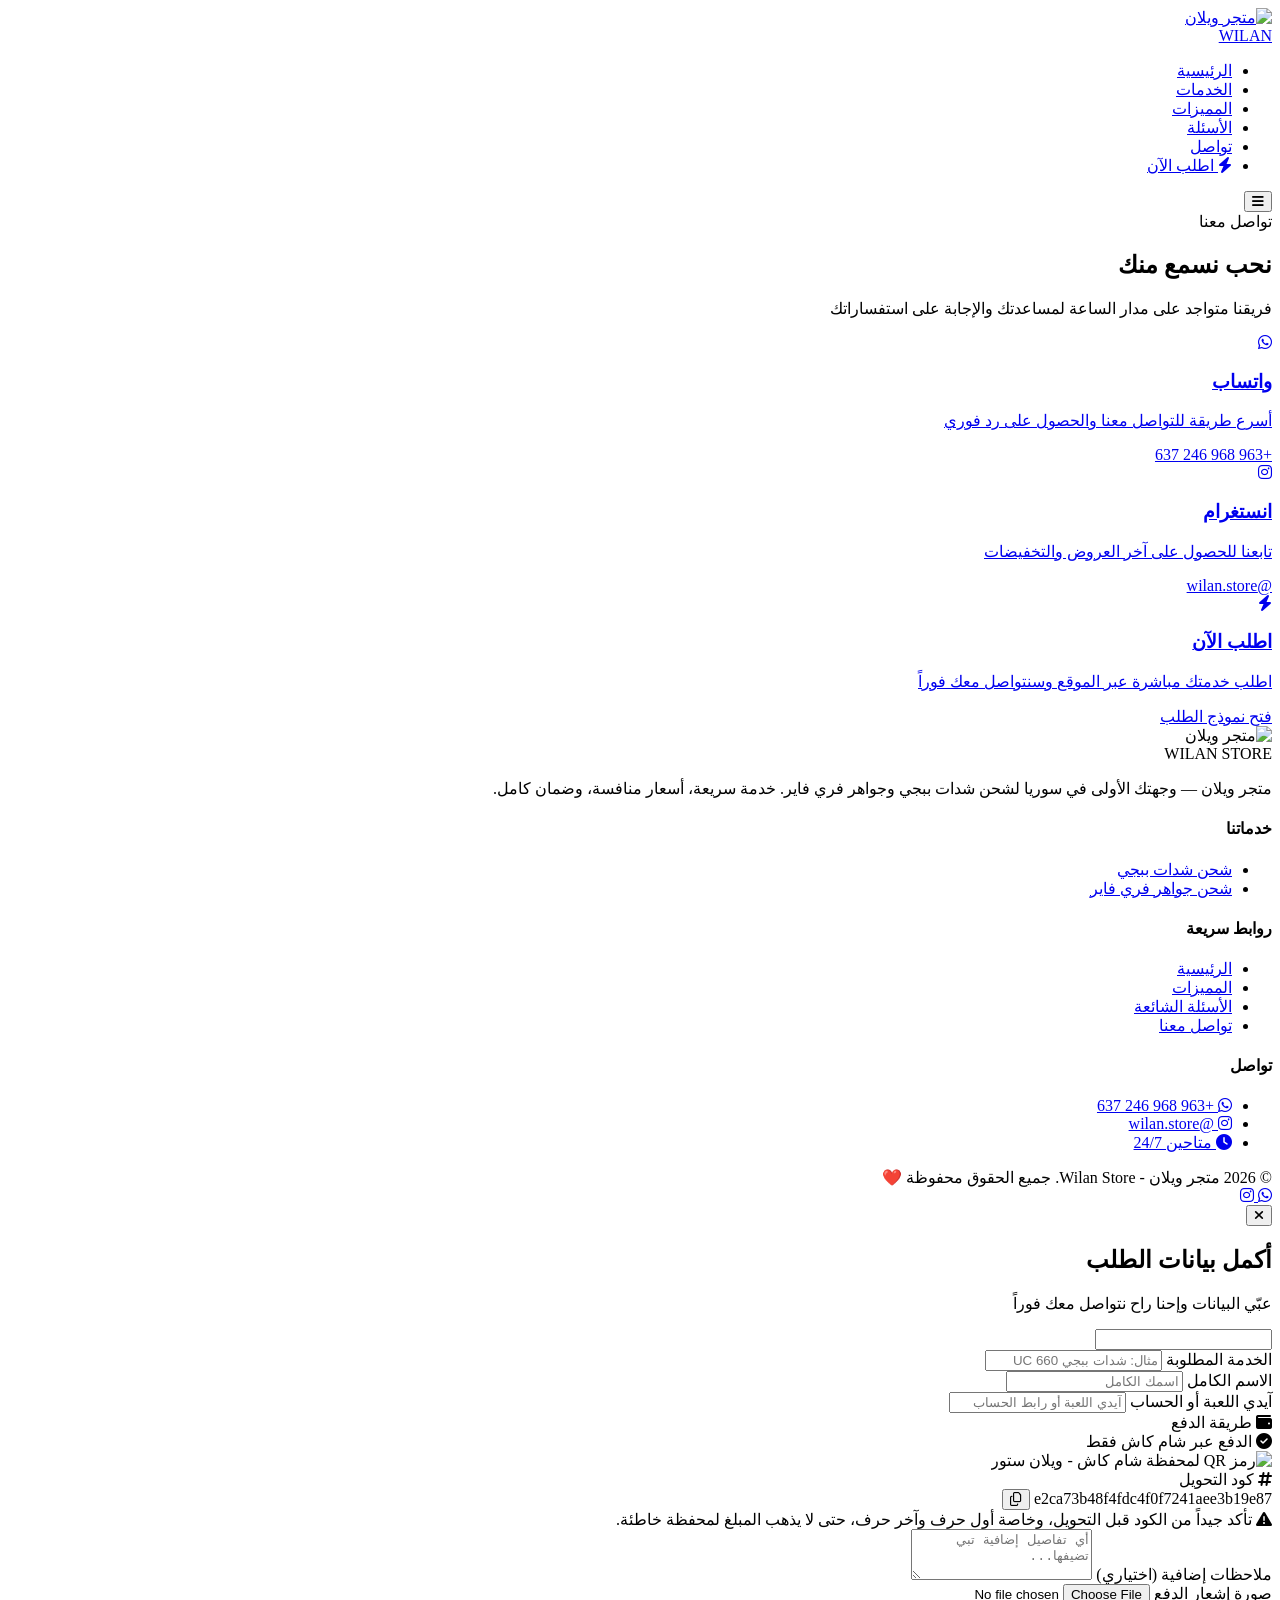
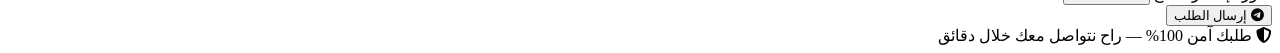
==== contact.html @ 97c90207 "Add files via upload" ====
<!DOCTYPE html>
<html lang="ar" dir="rtl">
<head>
    <meta charset="UTF-8">
    <meta name="viewport" content="width=device-width, initial-scale=1.0">
    <title>تواصل معنا - متجر ويلان</title>
    <meta name="description" content="تواصل مع متجر ويلان عبر واتساب أو انستغرام لأي استفسار أو طلب.">
    <meta name="keywords" content="شدات ببجي, جواهر فري فاير, شحن ألعاب, ويلان ستور, wilan store, شام كاش, سيرياتيل كاش, سوريا">

    <!-- Google Fonts -->
    <link rel="preconnect" href="https://fonts.googleapis.com">
    <link rel="preconnect" href="https://fonts.gstatic.com" crossorigin>
    <link href="https://fonts.googleapis.com/css2?family=Tajawal:wght@400;500;700;900&family=Cairo:wght@400;700;900&display=swap" rel="stylesheet">

    <!-- Font Awesome -->
    <link rel="stylesheet" href="https://cdnjs.cloudflare.com/ajax/libs/font-awesome/6.5.1/css/all.min.css">

    <!-- CSS -->
    <link rel="stylesheet" href="assets/css/style.css">

    <!-- Favicon (نجمة) -->
    <link rel="icon" href="data:image/svg+xml,<svg xmlns='http://www.w3.org/2000/svg' viewBox='0 0 100 100'><text y='.9em' font-size='90'>⭐</text></svg>">
</head>
<body>

    <!-- شريط تقدم التمرير -->
    <div class="scroll-progress" id="scrollProgress"></div>

    <!-- خلفية نجوم -->
    <div class="stars-bg"></div>

    <!-- شريط التنقل -->
    <nav class="navbar">
        <div class="nav-container">
            <a href="index.html" class="nav-logo">
                <div class="nav-logo-icon"><img src="assets/img/logo.jpg" alt="متجر ويلان" class="brand-photo"></div>
                <span class="nav-logo-text">WILAN</span>
            </a>

            <ul class="nav-menu">
                <li><a href="index.html">الرئيسية</a></li>
                <li><a href="services.html">الخدمات</a></li>
                <li><a href="features.html">المميزات</a></li>
                <li><a href="faq.html">الأسئلة</a></li>
                <li><a href="contact.html" class="active">تواصل</a></li>
                <li><a href="javascript:void(0)" onclick="openOrderModal()" class="nav-cta"><i class="fa-solid fa-bolt"></i> اطلب الآن</a></li>
            </ul>

            <button class="nav-toggle" aria-label="فتح القائمة">
                <i class="fa-solid fa-bars"></i>
            </button>
        </div>
    </nav>

    <!-- شريط العروض (يُتحكم به عبر بوت تيليجرام) -->
    <div class="offer-banner" id="offerBanner" style="display:none;">
        <i class="fa-solid fa-bullhorn"></i>
        <span id="offerBannerText"></span>
    </div>

<!-- قسم التواصل -->
    <section id="contact" class="contact">
        <div class="section-header fade-in">
            <span class="section-tag">تواصل معنا</span>
            <h2 class="section-title">نحب <span class="gradient">نسمع منك</span></h2>
            <p class="section-desc">فريقنا متواجد على مدار الساعة لمساعدتك والإجابة على استفساراتك</p>
        </div>

        <div class="contact-grid">
            <a href="https://wa.me/963968246637" target="_blank" class="contact-card fade-in">
                <div class="contact-icon"><i class="fa-brands fa-whatsapp"></i></div>
                <h3>واتساب</h3>
                <p>أسرع طريقة للتواصل معنا والحصول على رد فوري</p>
                <span class="contact-info">+963 968 246 637</span>
            </a>

            <a href="https://instagram.com/wilan.store" target="_blank" class="contact-card fade-in">
                <div class="contact-icon"><i class="fa-brands fa-instagram"></i></div>
                <h3>انستغرام</h3>
                <p>تابعنا للحصول على آخر العروض والتخفيضات</p>
                <span class="contact-info">@wilan.store</span>
            </a>

            <a href="javascript:void(0)" onclick="openOrderModal()" class="contact-card fade-in">
                <div class="contact-icon"><i class="fa-solid fa-bolt"></i></div>
                <h3>اطلب الآن</h3>
                <p>اطلب خدمتك مباشرة عبر الموقع وسنتواصل معك فوراً</p>
                <span class="contact-info">فتح نموذج الطلب</span>
            </a>
        </div>
    </section>

    
    <!-- الفوتر -->
    <footer class="footer">
        <div class="footer-container">
            <div class="footer-col">
                <div class="footer-logo">
                    <div class="nav-logo-icon"><img src="assets/img/logo.jpg" alt="متجر ويلان" class="brand-photo"></div>
                    <span class="nav-logo-text">WILAN STORE</span>
                </div>
                <p>متجر ويلان — وجهتك الأولى في سوريا لشحن شدات ببجي وجواهر فري فاير. خدمة سريعة، أسعار منافسة، وضمان كامل.</p>
            </div>

            <div class="footer-col">
                <h4>خدماتنا</h4>
                <ul>
                    <li><a href="services.html">شحن شدات ببجي</a></li>
                    <li><a href="services.html">شحن جواهر فري فاير</a></li>
                </ul>
            </div>

            <div class="footer-col">
                <h4>روابط سريعة</h4>
                <ul>
                    <li><a href="index.html">الرئيسية</a></li>
                    <li><a href="features.html">المميزات</a></li>
                    <li><a href="faq.html">الأسئلة الشائعة</a></li>
                    <li><a href="contact.html">تواصل معنا</a></li>
                </ul>
            </div>

            <div class="footer-col">
                <h4>تواصل</h4>
                <ul>
                    <li><a href="https://wa.me/963968246637" target="_blank"><i class="fa-brands fa-whatsapp"></i> +963 968 246 637</a></li>
                    <li><a href="https://instagram.com/wilan.store" target="_blank"><i class="fa-brands fa-instagram"></i> @wilan.store</a></li>
                    <li><a href="javascript:void(0)"><i class="fa-solid fa-clock"></i> متاحين 24/7</a></li>
                </ul>
            </div>
        </div>

        <div class="footer-bottom">
            © <span id="year"></span> متجر ويلان - Wilan Store. جميع الحقوق محفوظة ❤️
        </div>
    </footer>

<!-- أزرار التواصل العائمة -->
    <a href="https://wa.me/963968246637" target="_blank" class="floating-whatsapp" title="تواصل واتساب">
        <i class="fa-brands fa-whatsapp"></i>
    </a>
    <a href="https://instagram.com/wilan.store" target="_blank" class="floating-instagram" title="تابعنا على انستغرام">
        <i class="fa-brands fa-instagram"></i>
    </a>

    <!-- Modal الطلب -->
    <div class="modal" id="orderModal">
        <div class="modal-content">
            <button class="modal-close" type="button">
                <i class="fa-solid fa-xmark"></i>
            </button>

            <h2>أكمل بيانات الطلب</h2>
            <p class="modal-subtitle">عبّي البيانات وإحنا راح نتواصل معك فوراً</p>

            <form id="orderForm" enctype="multipart/form-data">
                <input type="text" name="website" class="hp-field" tabindex="-1" autocomplete="off">
                <input type="hidden" id="modalPrice" name="price">
                <div class="form-group">
                    <label for="modalService">الخدمة المطلوبة</label>
                    <input type="text" id="modalService" name="service" placeholder="مثال: شدات ببجي 660 UC" required>
                </div>

                <div class="form-group">
                    <label for="modalName">الاسم الكامل</label>
                    <input type="text" id="modalName" name="name" placeholder="اسمك الكامل" required>
                </div>

                <div class="form-group">
                    <label for="modalGameId">آيدي اللعبة أو الحساب</label>
                    <input type="text" id="modalGameId" name="gameId" placeholder="آيدي اللعبة أو رابط الحساب" required>
                </div>

                <div class="form-group">
                    <label><i class="fa-solid fa-wallet"></i> طريقة الدفع</label>
                    <input type="hidden" name="payment" value="شام كاش">
                    <div class="shamcash-box">
                        <div class="shamcash-header">
                            <i class="fa-solid fa-circle-check"></i>
                            <span>الدفع عبر شام كاش فقط</span>
                        </div>

                        <div class="shamcash-qr">
                            <img src="assets/img/shamcash-qr.jpg" alt="رمز QR لمحفظة شام كاش - ويلان ستور" loading="lazy">
                        </div>

                        <div class="shamcash-code-label">
                            <i class="fa-solid fa-hashtag"></i>
                            <span>كود التحويل</span>
                        </div>
                        <div class="shamcash-code">
                            <span id="shamCashCode">e2ca73b48f4fdc4f0f7241aee3b19e87</span>
                            <button type="button" class="copy-code-btn" data-copy-target="shamCashCode" aria-label="نسخ كود التحويل">
                                <i class="fa-regular fa-copy"></i>
                            </button>
                        </div>

                        <div class="shamcash-warning">
                            <i class="fa-solid fa-triangle-exclamation"></i>
                            <span>تأكد جيداً من الكود قبل التحويل، وخاصة أول حرف وآخر حرف، حتى لا يذهب المبلغ لمحفظة خاطئة.</span>
                        </div>
                    </div>
                </div>

                <div class="form-group">
                    <label for="modalNotes">ملاحظات إضافية (اختياري)</label>
                    <textarea id="modalNotes" name="notes" rows="3" placeholder="أي تفاصيل إضافية تبي تضيفها..."></textarea>
                </div>

                <div class="form-group">
                    <label for="modalReceipt">صورة إشعار الدفع</label>
                    <input type="file" id="modalReceipt" name="receipt" accept="image/*" required>
                    <div class="receipt-preview" id="receiptPreview" style="display:none;">
                        <img id="receiptPreviewImg" src="" alt="معاينة الإشعار">
                    </div>
                </div>

                <button type="submit" class="form-submit" id="orderSubmitBtn">
                    <i class="fa-brands fa-telegram"></i>
                    <span id="orderSubmitBtnText">إرسال الطلب</span>
                </button>

                <div class="form-status" id="formStatus"></div>

                <div class="modal-note">
                    <i class="fa-solid fa-shield-halved"></i>
                    <span>طلبك آمن 100% — راح نتواصل معك خلال دقائق</span>
                </div>
            </form>
        </div>
    </div>

    
    <script src="assets/js/config.js"></script>
    <script src="assets/js/main.js"></script>
    <script>
        // تحديث السنة تلقائياً
        document.getElementById('year').textContent = new Date().getFullYear();
    </script>
</body>
</html>
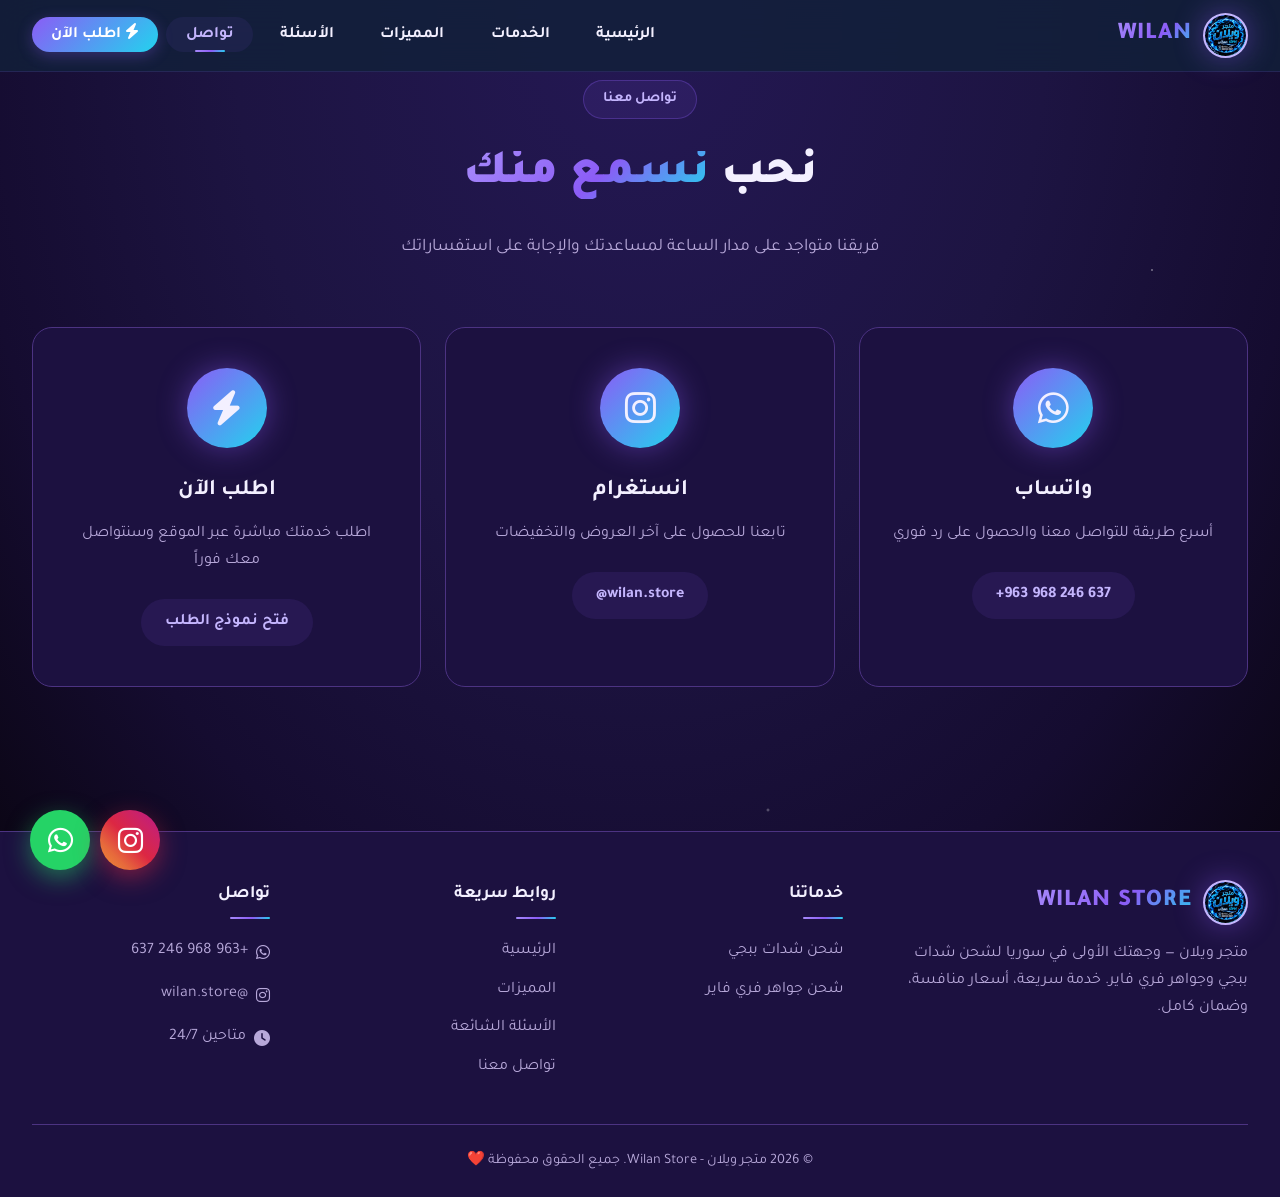
==== commit ad5f7bab: "Add files via upload" ====
--- a/contact.html
+++ b/contact.html
@@ -237,5 +237,6 @@
         // تحديث السنة تلقائياً
         document.getElementById('year').textContent = new Date().getFullYear();
     </script>
+    <script src="assets/js/auth.js" defer></script>
 </body>
 </html>
--- a/assets/css/style.css
+++ b/assets/css/style.css
@@ -0,0 +1,1985 @@
+/* ============================================
+   ويلان ستور - Wilan Store
+   ستايل Neon Arcade - دمج بنفسجي كهربائي × سماوي × ذهبي
+============================================ */
+
+:root {
+    --primary: #8b5cf6;          /* بنفسجي كهربائي - اللون الأساسي الجديد */
+    --primary-dark: #6d28d9;     /* بنفسجي غامق للتدرجات والظلال */
+    --primary-glow: #c4b5fd;     /* توهج لافندر فاتح */
+    --accent: #22d3ee;           /* سماوي/فيروزي - لون التباين الثانوي (Duotone) */
+    --sky-feather: #a78bfa;      /* لافندر ريشي فاتح */
+    --white: #ffffff;
+    --dark-bg: #120b24;          /* كحلي بنفسجي عميق شبه أسود */
+    --dark-card: #1c1140;
+    --dark-card-2: #24164f;
+    --border: #4c3382;
+    --text: #f3f0ff;
+    --text-muted: #b7a8d9;
+    --gold: #fbbf24;             /* ذهبي دافئ لشارات VIP والتقييمات */
+    --danger: #ff4d6d;
+    --success: #00f5a0;
+    --gradient-1: linear-gradient(135deg, #8b5cf6 0%, #22d3ee 100%);
+    --gradient-2: linear-gradient(135deg, #a78bfa 0%, #8b5cf6 55%, #22d3ee 100%);
+    --gradient-gold: linear-gradient(135deg, #fbbf24 0%, #f59e0b 100%);
+    --shadow-glow: 0 0 30px rgba(139, 92, 246, 0.45);
+    --shadow-card: 0 8px 32px rgba(8, 4, 20, 0.55);
+    --transition: all 0.3s cubic-bezier(0.4, 0, 0.2, 1);
+}
+
+* {
+    margin: 0;
+    padding: 0;
+    box-sizing: border-box;
+}
+
+html {
+    scroll-behavior: smooth;
+}
+
+body {
+    font-family: 'Tajawal', 'Cairo', 'Segoe UI', sans-serif;
+    background: var(--dark-bg);
+    color: var(--text);
+    line-height: 1.7;
+    overflow-x: hidden;
+    direction: rtl;
+}
+
+/* خلفية نجوم متلألئة */
+.stars-bg {
+    position: fixed;
+    top: 0;
+    left: 0;
+    width: 100%;
+    height: 100%;
+    z-index: -1;
+    background:
+        radial-gradient(ellipse at top, #241854 0%, #1d1442 45%, #150c30 75%, #0a0512 100%),
+        var(--dark-bg);
+}
+
+.stars-bg::before,
+.stars-bg::after {
+    content: '';
+    position: absolute;
+    top: 0;
+    left: 0;
+    width: 100%;
+    height: 100%;
+    background-image:
+        radial-gradient(2px 2px at 20% 30%, white, transparent),
+        radial-gradient(1px 1px at 60% 70%, white, transparent),
+        radial-gradient(1.5px 1.5px at 80% 20%, white, transparent),
+        radial-gradient(1px 1px at 30% 80%, white, transparent),
+        radial-gradient(2px 2px at 90% 50%, white, transparent),
+        radial-gradient(1px 1px at 10% 60%, white, transparent),
+        radial-gradient(1.5px 1.5px at 45% 15%, white, transparent),
+        radial-gradient(1px 1px at 70% 90%, white, transparent);
+    background-size: 200% 200%;
+    animation: starsTwinkle 8s ease-in-out infinite;
+    opacity: 0.6;
+}
+
+.stars-bg::after {
+    background-size: 300% 300%;
+    animation: starsTwinkle 12s ease-in-out infinite reverse;
+    opacity: 0.4;
+}
+
+@keyframes starsTwinkle {
+    0%, 100% { opacity: 0.4; }
+    50% { opacity: 0.8; }
+}
+
+/* شريط التنقل */
+.navbar {
+    position: fixed;
+    top: 0;
+    right: 0;
+    left: 0;
+    z-index: 1000;
+    background: rgba(18, 32, 58, 0.85);
+    backdrop-filter: blur(20px);
+    -webkit-backdrop-filter: blur(20px);
+    border-bottom: 1px solid rgba(139, 92, 246, 0.15);
+    transition: var(--transition);
+}
+
+.navbar.scrolled {
+    background: rgba(18, 32, 58, 0.95);
+    box-shadow: 0 4px 30px rgba(139, 92, 246, 0.1);
+}
+
+/* شريط العروض - يُتحكم به عبر بوت تيليجرام */
+.offer-banner {
+    position: sticky;
+    top: 72px;
+    z-index: 999;
+    background: var(--gradient-gold);
+    color: #241205;
+    font-weight: 700;
+    text-align: center;
+    padding: 0.6rem 1rem;
+    font-size: 0.95rem;
+    display: flex;
+    align-items: center;
+    justify-content: center;
+    gap: 0.5rem;
+}
+
+.nav-container {
+    max-width: 1400px;
+    margin: 0 auto;
+    padding: 0.8rem 2rem;
+    display: flex;
+    align-items: center;
+    justify-content: space-between;
+    gap: 2rem;
+}
+
+.nav-logo {
+    display: flex;
+    align-items: center;
+    gap: 0.7rem;
+    text-decoration: none;
+    color: var(--text);
+    font-weight: 900;
+    font-size: 1.5rem;
+}
+
+.nav-logo-icon {
+    width: 45px;
+    height: 45px;
+    border-radius: 50%;
+    background: var(--gradient-1);
+    display: flex;
+    align-items: center;
+    justify-content: center;
+    color: white;
+    font-size: 1.4rem;
+    font-weight: 900;
+    box-shadow: var(--shadow-glow);
+    border: 2px solid var(--primary-glow);
+    position: relative;
+    overflow: hidden;
+}
+
+.nav-logo-icon::before {
+    content: '';
+    position: absolute;
+    inset: 0;
+    background: conic-gradient(from 0deg, transparent, rgba(255,255,255,0.4), transparent);
+    animation: rotateGlow 4s linear infinite;
+}
+
+.brand-mark {
+    width: 56%;
+    height: 56%;
+    color: #ffffff;
+    position: relative;
+    z-index: 1;
+    filter: drop-shadow(0 0 6px rgba(255, 255, 255, 0.35));
+}
+
+.brand-photo {
+    width: 100%;
+    height: 100%;
+    border-radius: 50%;
+    object-fit: cover;
+    position: relative;
+    z-index: 1;
+}
+
+@keyframes rotateGlow {
+    to { transform: rotate(360deg); }
+}
+
+.nav-logo-text {
+    background: var(--gradient-2);
+    -webkit-background-clip: text;
+    background-clip: text;
+    -webkit-text-fill-color: transparent;
+    letter-spacing: 1px;
+}
+
+.nav-menu {
+    display: flex;
+    list-style: none;
+    gap: 0.5rem;
+    align-items: center;
+}
+
+.nav-menu a {
+    color: var(--text);
+    text-decoration: none;
+    padding: 0.6rem 1.2rem;
+    border-radius: 50px;
+    font-weight: 600;
+    transition: var(--transition);
+    position: relative;
+}
+
+.nav-menu a:hover,
+.nav-menu a.active {
+    color: var(--primary-glow);
+    background: rgba(139, 92, 246, 0.08);
+}
+
+.nav-menu a.active::after {
+    content: '';
+    position: absolute;
+    bottom: 0;
+    right: 50%;
+    transform: translateX(50%);
+    width: 30px;
+    height: 2px;
+    background: var(--gradient-2);
+    border-radius: 2px;
+}
+
+.nav-cta {
+    background: var(--gradient-1) !important;
+    color: white !important;
+    box-shadow: 0 4px 15px rgba(139, 92, 246, 0.3);
+}
+
+.nav-cta:hover {
+    transform: translateY(-2px);
+    box-shadow: 0 6px 20px rgba(139, 92, 246, 0.5) !important;
+}
+
+.nav-toggle {
+    display: none;
+    width: 44px;
+    height: 44px;
+    align-items: center;
+    justify-content: center;
+    background: var(--dark-card);
+    border: 1px solid var(--border);
+    border-radius: 50%;
+    color: var(--text);
+    font-size: 1.2rem;
+    cursor: pointer;
+    transition: var(--transition);
+}
+
+.nav-toggle:hover {
+    border-color: var(--primary);
+    color: var(--primary-glow);
+}
+
+/* قسم الهيرو */
+/* فقاعات زجاجية طافية فوق كامل الموقع */
+.glass-bubbles {
+    position: fixed;
+    inset: 0;
+    overflow: hidden;
+    pointer-events: none;
+    z-index: 999999;
+}
+
+.glass-bubble {
+    position: absolute;
+    will-change: transform;
+    transition: transform 0.2s ease-out;
+}
+
+.glass-bubble-inner {
+    display: block;
+    width: 100%;
+    height: 100%;
+    background: linear-gradient(160deg, rgba(255, 255, 255, 0.35), rgba(139, 92, 246, 0.22));
+    border: 2px solid rgba(255, 255, 255, 0.55);
+    border-radius: 22%;
+    backdrop-filter: blur(8px);
+    -webkit-backdrop-filter: blur(8px);
+    box-shadow: 0 8px 32px rgba(0, 0, 0, 0.35), 0 0 30px rgba(139, 92, 246, 0.35), inset 0 1px 0 rgba(255, 255, 255, 0.4);
+    animation: bubbleFloat 9s ease-in-out infinite;
+    opacity: 0.45;
+}
+
+.glass-bubble.b1 { width: 90px; height: 90px; top: 12%; left: 8%; }
+.glass-bubble.b2 { width: 60px; height: 60px; top: 22%; left: 42%; }
+.glass-bubble.b3 { width: 110px; height: 110px; top: 65%; left: 15%; }
+.glass-bubble.b4 { width: 70px; height: 70px; top: 75%; left: 48%; }
+.glass-bubble.b5 { width: 50px; height: 50px; top: 40%; left: 6%; }
+.glass-bubble.b6 { width: 85px; height: 85px; top: 8%; right: 8%; }
+.glass-bubble.b7 { width: 55px; height: 55px; top: 55%; right: 4%; }
+.glass-bubble.b8 { width: 45px; height: 45px; top: 85%; right: 20%; }
+
+.glass-bubble.b1 .glass-bubble-inner { animation-duration: 10s; }
+.glass-bubble.b2 .glass-bubble-inner { animation-duration: 8s; animation-delay: 1s; }
+.glass-bubble.b3 .glass-bubble-inner { animation-duration: 12s; animation-delay: 0.5s; }
+.glass-bubble.b4 .glass-bubble-inner { animation-duration: 9s; animation-delay: 2s; }
+.glass-bubble.b5 .glass-bubble-inner { animation-duration: 7s; animation-delay: 1.5s; }
+.glass-bubble.b6 .glass-bubble-inner { animation-duration: 11s; animation-delay: 0.8s; }
+.glass-bubble.b7 .glass-bubble-inner { animation-duration: 8.5s; animation-delay: 2.5s; }
+.glass-bubble.b8 .glass-bubble-inner { animation-duration: 6.5s; animation-delay: 1.2s; }
+
+@keyframes bubbleFloat {
+    0%, 100% { transform: translateY(0) translateX(0) rotate(0deg); }
+    25% { transform: translateY(-22px) translateX(10px) rotate(6deg); }
+    50% { transform: translateY(-8px) translateX(-14px) rotate(-4deg); }
+    75% { transform: translateY(-28px) translateX(6px) rotate(3deg); }
+}
+
+@media (max-width: 768px) {
+    .glass-bubble.b2, .glass-bubble.b4, .glass-bubble.b7 { display: none; }
+}
+
+.hero {
+    min-height: 100vh;
+    display: flex;
+    align-items: center;
+    justify-content: center;
+    position: relative;
+    padding: 7rem 2rem 4rem;
+    overflow: hidden;
+}
+
+.hero::before {
+    content: '';
+    position: absolute;
+    top: 50%;
+    left: 50%;
+    transform: translate(-50%, -50%);
+    width: 600px;
+    height: 600px;
+    background: radial-gradient(circle, rgba(139, 92, 246, 0.2) 0%, transparent 70%);
+    border-radius: 50%;
+    animation: pulseGlow 4s ease-in-out infinite;
+    z-index: 0;
+}
+
+.hero::after {
+    content: '';
+    position: absolute;
+    inset: 0;
+    background:
+        radial-gradient(circle at 15% 20%, rgba(34, 211, 238, 0.22) 0%, transparent 45%),
+        radial-gradient(circle at 85% 75%, rgba(139, 92, 246, 0.18) 0%, transparent 45%),
+        linear-gradient(rgba(139, 92, 246, 0.05) 1px, transparent 1px),
+        linear-gradient(90deg, rgba(139, 92, 246, 0.05) 1px, transparent 1px);
+    background-size: auto, auto, 48px 48px, 48px 48px;
+    -webkit-mask-image: radial-gradient(ellipse 80% 70% at 50% 40%, #000 40%, transparent 100%);
+    mask-image: radial-gradient(ellipse 80% 70% at 50% 40%, #000 40%, transparent 100%);
+    z-index: 0;
+    pointer-events: none;
+}
+
+@keyframes pulseGlow {
+    0%, 100% { transform: translate(-50%, -50%) scale(1); opacity: 0.6; }
+    50% { transform: translate(-50%, -50%) scale(1.2); opacity: 0.9; }
+}
+
+.hero-container {
+    max-width: 1400px;
+    width: 100%;
+    display: grid;
+    grid-template-columns: 1fr 1fr;
+    gap: 4rem;
+    align-items: center;
+    position: relative;
+    z-index: 3;
+}
+
+.hero-content {
+    animation: slideInRight 1s ease-out;
+    background: linear-gradient(160deg, rgba(23, 39, 63, 0.55) 0%, rgba(6, 10, 20, 0.55) 100%);
+    border: 1px solid rgba(139, 92, 246, 0.12);
+    border-radius: 28px;
+    padding: 2.5rem;
+    backdrop-filter: blur(6px);
+    box-shadow: 0 20px 50px rgba(0, 0, 0, 0.35);
+}
+
+@keyframes slideInRight {
+    from { opacity: 0; transform: translateX(50px); }
+    to { opacity: 1; transform: translateX(0); }
+}
+
+.hero-badge {
+    display: inline-flex;
+    align-items: center;
+    gap: 0.5rem;
+    padding: 0.5rem 1.2rem;
+    background: rgba(139, 92, 246, 0.1);
+    border: 1px solid rgba(139, 92, 246, 0.3);
+    border-radius: 50px;
+    color: var(--primary-glow);
+    font-size: 0.9rem;
+    font-weight: 600;
+    margin-bottom: 1.5rem;
+    animation: fadeInDown 1s ease-out 0.2s both;
+}
+
+.hero-badge .dot {
+    width: 8px;
+    height: 8px;
+    background: var(--success);
+    border-radius: 50%;
+    animation: blink 1.5s ease-in-out infinite;
+    box-shadow: 0 0 10px var(--success);
+}
+
+@keyframes blink {
+    0%, 100% { opacity: 1; }
+    50% { opacity: 0.4; }
+}
+
+.hero h1 {
+    font-size: clamp(2.5rem, 6vw, 4.5rem);
+    font-weight: 900;
+    line-height: 1.2;
+    margin-bottom: 1.5rem;
+    animation: fadeInUp 1s ease-out 0.3s both;
+}
+
+.hero h1 .gradient {
+    background: var(--gradient-2);
+    -webkit-background-clip: text;
+    background-clip: text;
+    -webkit-text-fill-color: transparent;
+    display: inline-block;
+}
+
+.hero h1 .glow {
+    color: var(--primary-glow);
+    text-shadow: 0 0 30px rgba(0, 229, 255, 0.5);
+}
+
+.hero p {
+    font-size: 1.2rem;
+    color: var(--text-muted);
+    margin-bottom: 2.5rem;
+    max-width: 600px;
+    animation: fadeInUp 1s ease-out 0.5s both;
+}
+
+@keyframes fadeInUp {
+    from { opacity: 0; transform: translateY(30px); }
+    to { opacity: 1; transform: translateY(0); }
+}
+
+@keyframes fadeInDown {
+    from { opacity: 0; transform: translateY(-30px); }
+    to { opacity: 1; transform: translateY(0); }
+}
+
+.hero-buttons {
+    display: flex;
+    gap: 1rem;
+    flex-wrap: wrap;
+    animation: fadeInUp 1s ease-out 0.7s both;
+}
+
+.btn {
+    padding: 1rem 2rem;
+    border-radius: 50px;
+    font-weight: 700;
+    font-size: 1.05rem;
+    text-decoration: none;
+    display: inline-flex;
+    align-items: center;
+    gap: 0.5rem;
+    cursor: pointer;
+    transition: var(--transition);
+    border: none;
+    font-family: inherit;
+}
+
+.btn:active,
+.service-card-btn:active,
+.nav-cta:active,
+.form-submit:active,
+.tab-btn:active {
+    transform: scale(0.95);
+}
+
+.btn-primary {
+    background: var(--gradient-1);
+    color: white;
+    box-shadow: 0 8px 25px rgba(139, 92, 246, 0.35);
+}
+
+.btn-primary:hover {
+    transform: translateY(-3px);
+    box-shadow: 0 12px 35px rgba(139, 92, 246, 0.5);
+}
+
+.btn-outline {
+    background: transparent;
+    color: var(--primary-glow);
+    border: 2px solid var(--primary);
+    box-shadow: inset 0 0 20px rgba(139, 92, 246, 0.1);
+}
+
+.btn-outline:hover {
+    background: rgba(139, 92, 246, 0.1);
+    transform: translateY(-3px);
+    box-shadow: 0 8px 25px rgba(139, 92, 246, 0.2), inset 0 0 20px rgba(139, 92, 246, 0.2);
+}
+
+/* شريط تقدّم التمرير - إشارة اللعب المميزة للموقع */
+.scroll-progress {
+    position: fixed;
+    top: 0;
+    right: 0;
+    height: 3px;
+    width: 0%;
+    background: linear-gradient(90deg, var(--primary), var(--primary-glow));
+    box-shadow: 0 0 10px rgba(0, 229, 255, 0.7);
+    z-index: 2000;
+    transition: width 0.1s ease-out;
+}
+
+@media (prefers-reduced-motion: reduce) {
+    *, *::before, *::after {
+        animation-duration: 0.01ms !important;
+        animation-iteration-count: 1 !important;
+        transition-duration: 0.01ms !important;
+        scroll-behavior: auto !important;
+    }
+}
+
+.hero-stats {
+    display: flex;
+    gap: 1rem;
+    margin-top: 3rem;
+    padding-top: 0;
+    border-top: none;
+    animation: fadeInUp 1s ease-out 0.9s both;
+}
+
+.hero-stat {
+    text-align: center;
+    flex: 1;
+    padding: 1.1rem 0.5rem;
+    background: rgba(26, 44, 77, 0.5);
+    border: 1px solid var(--border);
+    border-radius: 16px;
+    backdrop-filter: blur(10px);
+    transition: var(--transition);
+}
+
+.hero-stat:hover {
+    border-color: var(--primary);
+    transform: translateY(-4px);
+    box-shadow: 0 10px 25px rgba(139, 92, 246, 0.15);
+}
+
+.hero-stat-num {
+    font-size: 2rem;
+    font-weight: 900;
+    background: var(--gradient-2);
+    -webkit-background-clip: text;
+    background-clip: text;
+    -webkit-text-fill-color: transparent;
+    display: block;
+}
+
+.hero-stat-label {
+    color: var(--text-muted);
+    font-size: 0.9rem;
+}
+
+.hero-visual {
+    position: relative;
+    display: flex;
+    align-items: center;
+    justify-content: center;
+    animation: slideInLeft 1s ease-out;
+}
+
+@keyframes slideInLeft {
+    from { opacity: 0; transform: translateX(-50px); }
+    to { opacity: 1; transform: translateX(0); }
+}
+
+.logo-showcase {
+    position: relative;
+    width: 100%;
+    max-width: 450px;
+    aspect-ratio: 1;
+    display: flex;
+    align-items: center;
+    justify-content: center;
+}
+
+.logo-showcase-ring {
+    position: absolute;
+    border-radius: 50%;
+    border: 2px solid var(--primary);
+    opacity: 0.3;
+    animation: rotateRing 20s linear infinite;
+}
+
+.logo-showcase-ring:nth-child(1) {
+    width: 100%;
+    height: 100%;
+    border-style: dashed;
+}
+
+.logo-showcase-ring:nth-child(2) {
+    width: 80%;
+    height: 80%;
+    border-color: var(--primary-glow);
+    animation-direction: reverse;
+    animation-duration: 15s;
+}
+
+.logo-showcase-ring:nth-child(3) {
+    width: 60%;
+    height: 60%;
+    border-color: var(--accent);
+    animation-duration: 10s;
+}
+
+@keyframes rotateRing {
+    to { transform: rotate(360deg); }
+}
+
+.logo-showcase-center {
+    width: 70%;
+    height: 70%;
+    border-radius: 50%;
+    background: radial-gradient(circle, var(--dark-card-2) 0%, var(--dark-bg) 100%);
+    border: 3px solid var(--primary);
+    display: flex;
+    align-items: center;
+    justify-content: center;
+    box-shadow: var(--shadow-glow), inset 0 0 50px rgba(139, 92, 246, 0.2);
+    position: relative;
+    z-index: 2;
+}
+
+.logo-showcase-center::before {
+    content: '';
+    position: absolute;
+    inset: -20px;
+    border-radius: 50%;
+    background: conic-gradient(from 0deg, transparent, var(--primary-glow), transparent);
+    animation: rotateGlow 6s linear infinite;
+    opacity: 0.4;
+    z-index: -1;
+    filter: blur(20px);
+}
+
+.brand-mark-big {
+    width: 108px;
+    height: 108px;
+    color: #ffffff;
+    filter: drop-shadow(0 0 22px rgba(56, 189, 248, 0.55));
+}
+
+.brand-photo-big {
+    width: 100%;
+    height: 100%;
+    border-radius: 50%;
+    object-fit: cover;
+}
+
+.logo-text-sub {
+    font-size: 1.35rem;
+    font-weight: 800;
+    color: var(--sky-feather);
+    letter-spacing: 4px;
+    text-transform: uppercase;
+    text-align: center;
+    margin-top: 1rem;
+}
+
+.floating-icon {
+    position: absolute;
+    width: 60px;
+    height: 60px;
+    will-change: transform;
+    transition: transform 0.15s ease-out;
+}
+
+.floating-icon-inner {
+    width: 100%;
+    height: 100%;
+    background: linear-gradient(160deg, #1d1442 0%, #0a0616 100%);
+    border: 1px solid var(--accent);
+    border-radius: 50%;
+    display: flex;
+    align-items: center;
+    justify-content: center;
+    font-size: 1.5rem;
+    box-shadow: var(--shadow-glow), 0 8px 20px rgba(0, 0, 0, 0.45);
+    animation: float 4s ease-in-out infinite;
+    opacity: 0.55;
+}
+
+.floating-icon.icon-2 .floating-icon-inner,
+.floating-icon.icon-4 .floating-icon-inner { border-color: var(--gold); box-shadow: 0 0 25px rgba(251, 191, 36, 0.35), 0 8px 20px rgba(0, 0, 0, 0.45); }
+
+.floating-icon.icon-1 { top: 10%; right: 5%; }
+.floating-icon.icon-2 { top: 50%; right: 0; }
+.floating-icon.icon-3 { bottom: 15%; right: 15%; }
+.floating-icon.icon-4 { top: 20%; left: 5%; }
+.floating-icon.icon-5 { bottom: 25%; left: 8%; }
+
+.floating-icon.icon-1 .floating-icon-inner { animation-delay: 0s; }
+.floating-icon.icon-2 .floating-icon-inner { animation-delay: 1s; }
+.floating-icon.icon-3 .floating-icon-inner { animation-delay: 2s; }
+.floating-icon.icon-4 .floating-icon-inner { animation-delay: 1.5s; }
+.floating-icon.icon-5 .floating-icon-inner { animation-delay: 0.5s; }
+
+@keyframes float {
+    0%, 100% { transform: translateY(0px); }
+    50% { transform: translateY(-20px); }
+}
+
+/* المميزات */
+.features {
+    padding: 5rem 2rem;
+    max-width: 1400px;
+    margin: 0 auto;
+}
+
+.section-header {
+    text-align: center;
+    margin-bottom: 4rem;
+}
+
+.section-tag {
+    display: inline-block;
+    padding: 0.4rem 1.2rem;
+    background: rgba(139, 92, 246, 0.1);
+    border: 1px solid rgba(139, 92, 246, 0.3);
+    border-radius: 50px;
+    color: var(--primary-glow);
+    font-size: 0.9rem;
+    font-weight: 600;
+    margin-bottom: 1rem;
+}
+
+.section-title {
+    font-size: clamp(2rem, 4vw, 3rem);
+    font-weight: 900;
+    margin-bottom: 1rem;
+}
+
+.section-title .gradient {
+    background: var(--gradient-2);
+    -webkit-background-clip: text;
+    background-clip: text;
+    -webkit-text-fill-color: transparent;
+}
+
+.section-desc {
+    color: var(--text-muted);
+    font-size: 1.1rem;
+    max-width: 700px;
+    margin: 0 auto;
+}
+
+.features-grid {
+    display: grid;
+    grid-template-columns: repeat(auto-fit, minmax(260px, 1fr));
+    gap: 1.5rem;
+}
+
+.feature-card {
+    background: var(--dark-card);
+    border: 1px solid var(--border);
+    border-radius: 20px;
+    padding: 2rem;
+    transition: var(--transition);
+    position: relative;
+    overflow: hidden;
+}
+
+.feature-card::before {
+    content: '';
+    position: absolute;
+    top: 0;
+    right: 0;
+    width: 100%;
+    height: 2px;
+    background: var(--gradient-2);
+    transform: scaleX(0);
+    transform-origin: right;
+    transition: transform 0.5s ease;
+}
+
+.feature-card:hover {
+    transform: translateY(-8px);
+    border-color: var(--primary);
+    box-shadow: var(--shadow-glow);
+}
+
+.feature-card:hover::before {
+    transform: scaleX(1);
+}
+
+.feature-icon {
+    width: 60px;
+    height: 60px;
+    border-radius: 15px;
+    background: var(--gradient-1);
+    display: flex;
+    align-items: center;
+    justify-content: center;
+    font-size: 1.8rem;
+    margin-bottom: 1.2rem;
+    box-shadow: 0 8px 20px rgba(139, 92, 246, 0.3);
+}
+
+.feature-card h3 {
+    font-size: 1.3rem;
+    margin-bottom: 0.7rem;
+    color: var(--text);
+}
+
+.feature-card p {
+    color: var(--text-muted);
+    font-size: 0.95rem;
+    line-height: 1.7;
+}
+
+/* الأقسام / الخدمات */
+.services {
+    padding: 5rem 2rem;
+    max-width: 1400px;
+    margin: 0 auto;
+}
+
+.services-tabs {
+    display: flex;
+    justify-content: center;
+    gap: 0.7rem;
+    margin-bottom: 3rem;
+    flex-wrap: wrap;
+}
+
+.tab-btn {
+    padding: 0.7rem 1.5rem;
+    background: var(--dark-card);
+    border: 1px solid var(--border);
+    border-radius: 50px;
+    color: var(--text);
+    font-weight: 600;
+    cursor: pointer;
+    transition: var(--transition);
+    font-family: inherit;
+    display: flex;
+    align-items: center;
+    gap: 0.5rem;
+}
+
+.tab-btn:hover {
+    border-color: var(--primary);
+    color: var(--primary-glow);
+}
+
+.tab-btn.active {
+    background: var(--gradient-1);
+    color: white;
+    border-color: transparent;
+    box-shadow: var(--shadow-glow);
+}
+
+.services-grid {
+    display: grid;
+    grid-template-columns: repeat(auto-fill, minmax(280px, 1fr));
+    gap: 1.5rem;
+}
+
+.service-card {
+    background: linear-gradient(160deg, #1d1442 0%, #130b28 60%, #0a0616 100%);
+    border: 1px solid var(--border);
+    border-radius: 20px;
+    padding: 1.8rem;
+    transition: var(--transition);
+    position: relative;
+    overflow: hidden;
+}
+
+.service-card::after {
+    content: '';
+    position: absolute;
+    bottom: 0;
+    right: 0;
+    width: 100%;
+    height: 100%;
+    background: linear-gradient(135deg, transparent 0%, rgba(139, 92, 246, 0.05) 100%);
+    pointer-events: none;
+}
+
+.service-card:hover {
+    transform: translateY(-6px);
+    border-color: var(--primary);
+    box-shadow: var(--shadow-glow), 0 20px 45px rgba(0, 0, 0, 0.55);
+}
+
+.service-card:hover .service-card-icon {
+    transform: scale(1.1) rotate(-4deg);
+}
+
+.service-card-header {
+    display: flex;
+    align-items: center;
+    gap: 1rem;
+    margin-bottom: 1.2rem;
+    position: relative;
+    z-index: 1;
+}
+
+.service-card-icon {
+    width: 50px;
+    height: 50px;
+    border-radius: 12px;
+    background: var(--gradient-1);
+    display: flex;
+    align-items: center;
+    justify-content: center;
+    font-size: 1.5rem;
+    flex-shrink: 0;
+    transition: var(--transition);
+    box-shadow: 0 8px 18px rgba(0, 0, 0, 0.45), inset 0 0 12px rgba(0, 0, 0, 0.2);
+}
+
+.service-card-title {
+    font-size: 1.15rem;
+    font-weight: 700;
+    color: var(--text);
+}
+
+.service-card-subtitle {
+    font-size: 0.85rem;
+    color: var(--text-muted);
+}
+
+.service-card-list {
+    list-style: none;
+    margin-bottom: 1.5rem;
+    position: relative;
+    z-index: 1;
+}
+
+.service-card-list li {
+    padding: 0.5rem 0;
+    color: var(--text-muted);
+    font-size: 0.95rem;
+    display: flex;
+    align-items: center;
+    justify-content: space-between;
+    border-bottom: 1px dashed var(--border);
+}
+
+.service-card-list li:last-child {
+    border-bottom: none;
+}
+
+.service-card-list .price {
+    color: var(--primary-glow);
+    font-weight: 700;
+}
+
+.service-card-btn {
+    width: 100%;
+    padding: 0.8rem;
+    background: var(--gradient-1);
+    color: white;
+    border: none;
+    border-radius: 12px;
+    font-weight: 700;
+    cursor: pointer;
+    transition: var(--transition);
+    font-family: inherit;
+    font-size: 0.95rem;
+    position: relative;
+    z-index: 1;
+}
+
+.service-card-btn:hover {
+    transform: translateY(-2px);
+    box-shadow: var(--shadow-glow);
+}
+
+.service-card-btn:disabled {
+    opacity: 0.5;
+    cursor: not-allowed;
+    transform: none;
+    box-shadow: none;
+}
+
+.service-card-btn.whatsapp-btn {
+    background: linear-gradient(135deg, #25d366 0%, #128c7e 100%);
+}
+
+.service-card-btn.whatsapp-btn:disabled {
+    background: var(--gradient-1);
+}
+
+/* عرض الخدمات المختارة (شدات ببجي / جواهر وحسابات فري فاير) في المنتصف */
+.services-grid-single {
+    display: flex;
+    flex-wrap: wrap;
+    justify-content: center;
+    gap: 1.8rem;
+}
+
+.services-grid-single .uc-card {
+    width: 100%;
+    max-width: 480px;
+    flex: 1 1 380px;
+}
+
+/* قائمة اختيار فئات الشحن (شدات ببجي) */
+.uc-options {
+    display: flex;
+    flex-direction: column;
+    gap: 0.7rem;
+    margin-bottom: 1.5rem;
+    position: relative;
+    z-index: 1;
+}
+
+.uc-option {
+    display: flex;
+    align-items: center;
+    justify-content: space-between;
+    padding: 0.9rem 1.1rem;
+    background: var(--dark-bg);
+    border: 2px solid var(--border);
+    border-radius: 12px;
+    cursor: pointer;
+    transition: var(--transition);
+}
+
+.uc-option input {
+    position: absolute;
+    opacity: 0;
+    pointer-events: none;
+}
+
+.uc-option:hover {
+    border-color: var(--primary);
+}
+
+.uc-option:has(input:checked),
+.uc-option.selected {
+    border-color: var(--primary);
+    background: rgba(139, 92, 246, 0.12);
+    box-shadow: 0 0 0 3px rgba(139, 92, 246, 0.2);
+}
+
+.uc-option-name {
+    font-weight: 700;
+    color: var(--text);
+}
+
+.uc-option-price {
+    color: var(--primary-glow);
+    font-weight: 700;
+}
+
+.badge {
+    position: absolute;
+    top: 15px;
+    left: 15px;
+    background: var(--gold);
+    color: #000;
+    padding: 0.3rem 0.8rem;
+    border-radius: 50px;
+    font-size: 0.75rem;
+    font-weight: 700;
+    z-index: 2;
+    box-shadow: 0 4px 15px rgba(251, 191, 36, 0.4);
+}
+
+.badge.hot {
+    background: var(--danger);
+    color: white;
+    box-shadow: 0 4px 15px rgba(255, 77, 109, 0.4);
+}
+
+/* قسم التواصل */
+.contact {
+    padding: 5rem 2rem;
+    max-width: 1400px;
+    margin: 0 auto;
+}
+
+.contact-grid {
+    display: grid;
+    grid-template-columns: repeat(auto-fit, minmax(280px, 1fr));
+    gap: 1.5rem;
+    margin-top: 3rem;
+}
+
+.contact-card {
+    background: var(--dark-card);
+    border: 1px solid var(--border);
+    border-radius: 20px;
+    padding: 2.5rem 2rem;
+    text-align: center;
+    transition: var(--transition);
+    text-decoration: none;
+    color: var(--text);
+    display: block;
+    position: relative;
+    overflow: hidden;
+}
+
+.contact-card::before {
+    content: '';
+    position: absolute;
+    inset: 0;
+    background: var(--gradient-1);
+    opacity: 0;
+    transition: opacity 0.4s ease;
+    z-index: 0;
+}
+
+.contact-card:hover::before {
+    opacity: 1;
+}
+
+.contact-card > * {
+    position: relative;
+    z-index: 1;
+}
+
+.contact-card:hover {
+    transform: translateY(-8px);
+    box-shadow: var(--shadow-glow);
+}
+
+.contact-icon {
+    width: 80px;
+    height: 80px;
+    border-radius: 50%;
+    background: var(--gradient-1);
+    display: flex;
+    align-items: center;
+    justify-content: center;
+    font-size: 2.2rem;
+    margin: 0 auto 1.5rem;
+    box-shadow: var(--shadow-glow);
+    transition: var(--transition);
+}
+
+.contact-card:hover .contact-icon {
+    background: white;
+    color: var(--primary);
+}
+
+.contact-card h3 {
+    font-size: 1.4rem;
+    margin-bottom: 0.7rem;
+}
+
+.contact-card p {
+    color: var(--text-muted);
+    margin-bottom: 1.5rem;
+}
+
+.contact-card .contact-info {
+    display: inline-block;
+    padding: 0.6rem 1.5rem;
+    background: rgba(139, 92, 246, 0.1);
+    border-radius: 50px;
+    color: var(--primary-glow);
+    font-weight: 700;
+    font-size: 1rem;
+    direction: ltr;
+    transition: var(--transition);
+}
+
+.contact-card:hover .contact-info {
+    background: white;
+    color: var(--primary);
+}
+
+/* قسم الأسئلة الشائعة */
+.faq {
+    padding: 5rem 2rem;
+    max-width: 900px;
+    margin: 0 auto;
+}
+
+.faq-list {
+    margin-top: 3rem;
+    display: flex;
+    flex-direction: column;
+    gap: 1rem;
+}
+
+.faq-item {
+    background: var(--dark-card);
+    border: 1px solid var(--border);
+    border-radius: 15px;
+    overflow: hidden;
+    transition: var(--transition);
+}
+
+.faq-item.active {
+    border-color: var(--primary);
+    box-shadow: var(--shadow-glow);
+}
+
+.faq-question {
+    width: 100%;
+    padding: 1.3rem 1.5rem;
+    background: transparent;
+    border: none;
+    color: var(--text);
+    font-size: 1.05rem;
+    font-weight: 600;
+    text-align: right;
+    cursor: pointer;
+    display: flex;
+    align-items: center;
+    justify-content: space-between;
+    gap: 1rem;
+    font-family: inherit;
+    transition: var(--transition);
+}
+
+.faq-question:hover {
+    color: var(--primary-glow);
+}
+
+.faq-icon {
+    width: 30px;
+    height: 30px;
+    border-radius: 50%;
+    background: rgba(139, 92, 246, 0.1);
+    display: flex;
+    align-items: center;
+    justify-content: center;
+    flex-shrink: 0;
+    transition: var(--transition);
+}
+
+.faq-item.active .faq-icon {
+    background: var(--gradient-1);
+    color: white;
+    transform: rotate(45deg);
+}
+
+.faq-answer {
+    max-height: 0;
+    overflow: hidden;
+    transition: max-height 0.4s ease;
+}
+
+.faq-item.active .faq-answer {
+    max-height: 300px;
+}
+
+.faq-answer-inner {
+    padding: 0 1.5rem 1.3rem;
+    color: var(--text-muted);
+    line-height: 1.8;
+    border-top: 1px solid var(--border);
+    padding-top: 1.3rem;
+}
+
+/* مربعات زجاجية كبيرة - قسم الثقة */
+.glass-section {
+    padding: 4rem 2rem;
+    position: relative;
+    max-width: 1300px;
+    margin: 0 auto;
+}
+
+.glass-grid {
+    display: grid;
+    grid-template-columns: repeat(auto-fit, minmax(240px, 1fr));
+    gap: 1.75rem;
+}
+
+.glass-box {
+    background: rgba(26, 44, 77, 0.25);
+    border: 1px solid rgba(139, 92, 246, 0.18);
+    border-radius: 24px;
+    padding: 2.2rem 1.8rem;
+    text-align: center;
+    backdrop-filter: blur(16px) saturate(140%);
+    -webkit-backdrop-filter: blur(16px) saturate(140%);
+    box-shadow: 0 8px 32px rgba(0, 0, 0, 0.25), inset 0 1px 0 rgba(255, 255, 255, 0.06);
+    transition: var(--transition);
+    position: relative;
+    overflow: hidden;
+}
+
+.glass-box::before {
+    content: '';
+    position: absolute;
+    top: -50%;
+    right: -50%;
+    width: 100%;
+    height: 100%;
+    background: radial-gradient(circle, rgba(139, 92, 246, 0.15) 0%, transparent 70%);
+    pointer-events: none;
+}
+
+.glass-box:hover {
+    transform: translateY(-8px);
+    border-color: var(--primary);
+    box-shadow: var(--shadow-glow), 0 20px 45px rgba(0, 0, 0, 0.35);
+}
+
+.glass-box-icon {
+    width: 64px;
+    height: 64px;
+    margin: 0 auto 1.2rem;
+    border-radius: 18px;
+    background: var(--gradient-1);
+    display: flex;
+    align-items: center;
+    justify-content: center;
+    font-size: 1.8rem;
+    box-shadow: 0 8px 20px rgba(0, 0, 0, 0.4);
+}
+
+.glass-box h3 {
+    font-size: 1.15rem;
+    margin-bottom: 0.6rem;
+}
+
+.glass-box p {
+    color: var(--text-muted);
+    font-size: 0.92rem;
+    line-height: 1.7;
+}
+
+@media (max-width: 768px) {
+    .glass-section { padding: 2.5rem 1.25rem; }
+}
+
+/* الفوتر */
+.footer {
+    background: var(--dark-card);
+    border-top: 1px solid var(--border);
+    padding: 3rem 2rem 1.5rem;
+    margin-top: 4rem;
+}
+
+.footer-container {
+    max-width: 1400px;
+    margin: 0 auto;
+    display: grid;
+    grid-template-columns: 1.5fr 1fr 1fr 1fr;
+    gap: 3rem;
+    margin-bottom: 2rem;
+}
+
+.footer-col h4 {
+    color: var(--text);
+    margin-bottom: 1.2rem;
+    font-size: 1.1rem;
+    position: relative;
+    padding-bottom: 0.6rem;
+}
+
+.footer-col h4::after {
+    content: '';
+    position: absolute;
+    bottom: 0;
+    right: 0;
+    width: 40px;
+    height: 2px;
+    background: var(--gradient-2);
+    border-radius: 2px;
+}
+
+.footer-col p,
+.footer-col li {
+    color: var(--text-muted);
+    margin-bottom: 0.7rem;
+    line-height: 1.7;
+}
+
+.footer-col ul {
+    list-style: none;
+}
+
+.footer-col a {
+    color: var(--text-muted);
+    text-decoration: none;
+    transition: var(--transition);
+    display: inline-flex;
+    align-items: center;
+    gap: 0.5rem;
+}
+
+.footer-col a:hover {
+    color: var(--primary-glow);
+    transform: translateX(-5px);
+}
+
+.footer-logo {
+    display: flex;
+    align-items: center;
+    gap: 0.7rem;
+    margin-bottom: 1rem;
+    font-size: 1.5rem;
+    font-weight: 900;
+}
+
+.footer-bottom {
+    text-align: center;
+    padding-top: 1.5rem;
+    border-top: 1px solid var(--border);
+    color: var(--text-muted);
+    font-size: 0.9rem;
+}
+
+/* زر واتساب عائم */
+.floating-whatsapp {
+    position: fixed;
+    bottom: 30px;
+    left: 30px;
+    width: 60px;
+    height: 60px;
+    background: #25d366;
+    border-radius: 50%;
+    display: flex;
+    align-items: center;
+    justify-content: center;
+    color: white;
+    font-size: 1.8rem;
+    box-shadow: 0 8px 25px rgba(37, 211, 102, 0.5);
+    z-index: 999;
+    text-decoration: none;
+    animation: pulse 2s ease-in-out infinite;
+    transition: var(--transition);
+}
+
+.floating-whatsapp:hover {
+    transform: scale(1.1);
+    background: #20bf5b;
+}
+
+@keyframes pulse {
+    0%, 100% { box-shadow: 0 8px 25px rgba(37, 211, 102, 0.5); }
+    50% { box-shadow: 0 8px 40px rgba(37, 211, 102, 0.8); }
+}
+
+/* زر انستغرام عائم */
+.floating-instagram {
+    position: fixed;
+    bottom: 30px;
+    left: 100px;
+    width: 60px;
+    height: 60px;
+    background: linear-gradient(45deg, #f09433 0%, #e6683c 25%, #dc2743 50%, #cc2366 75%, #bc1888 100%);
+    border-radius: 50%;
+    display: flex;
+    align-items: center;
+    justify-content: center;
+    color: white;
+    font-size: 1.8rem;
+    box-shadow: 0 8px 25px rgba(220, 39, 67, 0.5);
+    z-index: 999;
+    text-decoration: none;
+    animation: pulseInsta 2s ease-in-out infinite;
+    transition: var(--transition);
+}
+
+.floating-instagram:hover {
+    transform: scale(1.1);
+}
+
+@keyframes pulseInsta {
+    0%, 100% { box-shadow: 0 8px 25px rgba(220, 39, 67, 0.5); }
+    50% { box-shadow: 0 8px 40px rgba(220, 39, 67, 0.8); }
+}
+
+/* Modal */
+.modal {
+    display: none;
+    position: fixed;
+    inset: 0;
+    background: rgba(10, 20, 40, 0.85);
+    backdrop-filter: blur(10px);
+    z-index: 2000;
+    align-items: center;
+    justify-content: center;
+    padding: 1rem;
+    animation: fadeIn 0.3s ease;
+}
+
+.modal.active {
+    display: flex;
+}
+
+@keyframes fadeIn {
+    from { opacity: 0; }
+    to { opacity: 1; }
+}
+
+.modal-content {
+    background: var(--dark-card);
+    border: 1px solid var(--primary);
+    border-radius: 25px;
+    padding: 2.5rem;
+    max-width: 500px;
+    width: 100%;
+    max-height: 90vh;
+    overflow-y: auto;
+    position: relative;
+    box-shadow: var(--shadow-glow);
+    animation: slideUp 0.4s ease;
+}
+
+@keyframes slideUp {
+    from { transform: translateY(50px); opacity: 0; }
+    to { transform: translateY(0); opacity: 1; }
+}
+
+.modal-close {
+    position: absolute;
+    top: 1rem;
+    left: 1rem;
+    width: 35px;
+    height: 35px;
+    border-radius: 50%;
+    background: rgba(255, 77, 109, 0.15);
+    border: 1px solid var(--danger);
+    color: var(--danger);
+    font-size: 1.2rem;
+    cursor: pointer;
+    display: flex;
+    align-items: center;
+    justify-content: center;
+    transition: var(--transition);
+}
+
+.modal-close:hover {
+    background: var(--danger);
+    color: white;
+    transform: rotate(90deg);
+}
+
+.modal h2 {
+    background: var(--gradient-2);
+    -webkit-background-clip: text;
+    background-clip: text;
+    -webkit-text-fill-color: transparent;
+    margin-bottom: 0.5rem;
+    font-size: 1.7rem;
+}
+
+.modal-subtitle {
+    color: var(--text-muted);
+    margin-bottom: 1.5rem;
+    font-size: 0.95rem;
+}
+
+.form-group {
+    margin-bottom: 1.2rem;
+}
+
+.form-group label {
+    display: block;
+    margin-bottom: 0.5rem;
+    color: var(--text);
+    font-weight: 600;
+    font-size: 0.95rem;
+}
+
+.form-group input,
+.form-group select,
+.form-group textarea {
+    width: 100%;
+    padding: 0.9rem 1.1rem;
+    background: var(--dark-bg);
+    border: 1px solid var(--border);
+    border-radius: 12px;
+    color: var(--text);
+    font-size: 1rem;
+    font-family: inherit;
+    transition: var(--transition);
+    direction: rtl;
+}
+
+.form-group input:focus,
+.form-group select:focus,
+.form-group textarea:focus {
+    outline: none;
+    border-color: var(--primary);
+    box-shadow: 0 0 0 3px rgba(139, 92, 246, 0.15);
+}
+
+.form-group input::placeholder,
+.form-group textarea::placeholder {
+    color: var(--text-muted);
+}
+
+.payment-options {
+    display: grid;
+    grid-template-columns: 1fr 1fr;
+    gap: 0.8rem;
+    margin-bottom: 1.2rem;
+}
+
+.payment-option {
+    position: relative;
+}
+
+.payment-option input {
+    position: absolute;
+    opacity: 0;
+    pointer-events: none;
+}
+
+.payment-option label {
+    display: block;
+    padding: 1rem;
+    background: var(--dark-bg);
+    border: 2px solid var(--border);
+    border-radius: 12px;
+    text-align: center;
+    cursor: pointer;
+    transition: var(--transition);
+    font-weight: 700;
+}
+
+.payment-option label:hover {
+    border-color: var(--primary);
+}
+
+.payment-option input:checked + label {
+    border-color: var(--primary);
+    background: rgba(139, 92, 246, 0.1);
+    box-shadow: 0 0 0 3px rgba(139, 92, 246, 0.2);
+}
+
+.payment-option label .pay-icon {
+    font-size: 1.4rem;
+    display: block;
+    margin-bottom: 0.3rem;
+}
+
+/* صندوق الدفع عبر شام كاش */
+.shamcash-box {
+    background: linear-gradient(180deg, rgba(186, 230, 253, 0.06) 0%, rgba(139, 92, 246, 0.04) 100%);
+    border: 1px solid rgba(125, 211, 252, 0.35);
+    border-radius: 16px;
+    padding: 1.2rem;
+    margin-bottom: 1.2rem;
+}
+
+.shamcash-header {
+    display: flex;
+    align-items: center;
+    gap: 0.5rem;
+    font-weight: 800;
+    color: var(--sky-feather);
+    font-size: 1.05rem;
+    margin-bottom: 1rem;
+}
+
+.shamcash-header i {
+    color: var(--success);
+}
+
+.shamcash-qr {
+    display: flex;
+    justify-content: center;
+    margin-bottom: 1rem;
+}
+
+.shamcash-qr img {
+    width: 100%;
+    max-width: 200px;
+    border-radius: 14px;
+    border: 1px solid var(--border);
+    box-shadow: var(--shadow-card);
+}
+
+.shamcash-code-label {
+    display: flex;
+    align-items: center;
+    gap: 0.4rem;
+    color: var(--text-muted);
+    font-size: 0.85rem;
+    font-weight: 600;
+    margin-bottom: 0.4rem;
+}
+
+.shamcash-code-label i {
+    color: var(--primary-glow);
+}
+
+.shamcash-code {
+    display: flex;
+    align-items: center;
+    justify-content: space-between;
+    gap: 0.6rem;
+    background: var(--dark-bg);
+    border: 1px dashed var(--primary);
+    border-radius: 12px;
+    padding: 0.8rem 1rem;
+    direction: ltr;
+}
+
+.shamcash-code span {
+    font-family: 'Courier New', monospace;
+    font-size: 0.95rem;
+    letter-spacing: 0.3px;
+    color: var(--sky-feather);
+    word-break: break-all;
+}
+
+.copy-code-btn {
+    flex-shrink: 0;
+    width: 38px;
+    height: 38px;
+    border-radius: 10px;
+    border: 1px solid var(--primary);
+    background: rgba(139, 92, 246, 0.12);
+    color: var(--primary-glow);
+    font-size: 1rem;
+    cursor: pointer;
+    display: flex;
+    align-items: center;
+    justify-content: center;
+    transition: var(--transition);
+}
+
+.copy-code-btn:hover {
+    background: var(--gradient-1);
+    color: white;
+    transform: translateY(-1px);
+}
+
+.copy-code-btn.copied {
+    background: rgba(0, 245, 160, 0.15);
+    border-color: var(--success);
+    color: var(--success);
+}
+
+.shamcash-warning {
+    display: flex;
+    align-items: flex-start;
+    gap: 0.5rem;
+    margin-top: 0.9rem;
+    padding: 0.7rem 0.9rem;
+    background: rgba(255, 77, 109, 0.08);
+    border: 1px solid rgba(255, 77, 109, 0.3);
+    border-radius: 10px;
+    color: #ffb3c0;
+    font-size: 0.85rem;
+    line-height: 1.6;
+}
+
+.shamcash-warning i {
+    color: var(--danger);
+    margin-top: 0.15rem;
+    flex-shrink: 0;
+}
+
+.form-submit {
+    width: 100%;
+    padding: 1rem;
+    background: var(--gradient-1);
+    color: white;
+    border: none;
+    border-radius: 12px;
+    font-weight: 700;
+    font-size: 1.05rem;
+    cursor: pointer;
+    transition: var(--transition);
+    font-family: inherit;
+    margin-top: 0.5rem;
+}
+
+.form-submit:hover {
+    transform: translateY(-2px);
+    box-shadow: var(--shadow-glow);
+}
+
+.form-submit:disabled {
+    opacity: 0.6;
+    cursor: not-allowed;
+    transform: none;
+}
+
+.form-group input[type="file"] {
+    padding: 0.7rem;
+    cursor: pointer;
+}
+
+.hp-field {
+    position: absolute !important;
+    left: -9999px !important;
+    width: 1px;
+    height: 1px;
+    opacity: 0;
+    pointer-events: none;
+}
+
+.receipt-preview {
+    margin-top: 0.8rem;
+    border: 1px solid var(--border);
+    border-radius: 12px;
+    overflow: hidden;
+    max-width: 220px;
+}
+
+.receipt-preview img {
+    width: 100%;
+    display: block;
+}
+
+.form-status {
+    margin-top: 0.8rem;
+    padding: 0.8rem 1rem;
+    border-radius: 10px;
+    font-size: 0.9rem;
+    display: none;
+    align-items: center;
+    gap: 0.5rem;
+}
+
+.form-status.show {
+    display: flex;
+}
+
+.form-status.loading {
+    background: rgba(139, 92, 246, 0.08);
+    border: 1px solid rgba(139, 92, 246, 0.3);
+    color: var(--primary-glow);
+}
+
+.form-status.success {
+    background: rgba(0, 245, 160, 0.08);
+    border: 1px solid rgba(0, 245, 160, 0.3);
+    color: var(--success);
+}
+
+.form-status.error {
+    background: rgba(255, 70, 90, 0.08);
+    border: 1px solid rgba(255, 70, 90, 0.3);
+    color: #ff465a;
+}
+
+.modal-note {
+    background: rgba(0, 245, 160, 0.08);
+    border: 1px solid rgba(0, 245, 160, 0.3);
+    border-radius: 10px;
+    padding: 0.8rem 1rem;
+    color: var(--success);
+    font-size: 0.9rem;
+    margin-top: 1rem;
+    display: flex;
+    align-items: center;
+    gap: 0.5rem;
+}
+
+/* Responsive */
+@media (max-width: 968px) {
+    .hero-container {
+        grid-template-columns: 1fr;
+        text-align: center;
+    }
+    .hero-visual { order: -1; }
+    .hero-stats { justify-content: center; }
+    .hero-buttons { justify-content: center; }
+    .hero p { margin-left: auto; margin-right: auto; }
+    .footer-container { grid-template-columns: 1fr 1fr; }
+}
+
+@media (max-width: 768px) {
+    .nav-menu {
+        position: fixed;
+        top: 0;
+        right: -100%;
+        width: 78%;
+        max-width: 300px;
+        height: 100vh;
+        background: var(--dark-card);
+        backdrop-filter: blur(20px);
+        -webkit-backdrop-filter: blur(20px);
+        flex-direction: column;
+        align-items: stretch;
+        justify-content: flex-start;
+        padding: 6rem 1.25rem 2rem;
+        gap: 0.6rem;
+        transition: right 0.4s ease;
+        border-left: 1px solid var(--border);
+        box-shadow: -20px 0 50px rgba(0, 0, 0, 0.5);
+    }
+    .nav-menu.active { right: 0; }
+    .nav-menu li { width: 100%; }
+    .nav-menu a {
+        display: flex;
+        align-items: center;
+        padding: 0.95rem 1.1rem;
+        border-radius: 12px;
+        background: rgba(255, 255, 255, 0.03);
+        border: 1px solid transparent;
+    }
+    .nav-menu a:hover,
+    .nav-menu a.active {
+        border-color: rgba(139, 92, 246, 0.3);
+    }
+    .nav-menu a.active::after { display: none; }
+    .nav-menu .nav-cta {
+        justify-content: center;
+        margin-top: 0.5rem;
+    }
+    .nav-toggle { display: flex; }
+    .hero { padding-top: 5rem; }
+    .footer-container { grid-template-columns: 1fr; }
+    .floating-instagram { left: 30px; bottom: 100px; }
+    .floating-whatsapp { left: 30px; bottom: 30px; }
+}
+
+@media (max-width: 480px) {
+    .nav-container { padding: 0.8rem 1rem; }
+    .hero-content { padding: 1.5rem; border-radius: 20px; }
+    .hero-stats { gap: 0.6rem; }
+    .hero-stat-num { font-size: 1.5rem; }
+    .btn { padding: 0.8rem 1.5rem; font-size: 0.95rem; }
+}
+
+/* Scrollbar */
+::-webkit-scrollbar {
+    width: 10px;
+}
+
+::-webkit-scrollbar-track {
+    background: var(--dark-bg);
+}
+
+::-webkit-scrollbar-thumb {
+    background: var(--gradient-1);
+    border-radius: 5px;
+}
+
+::-webkit-scrollbar-thumb:hover {
+    background: var(--primary-glow);
+}
+
+/* Tab Panels */
+.tab-panel {
+    display: none;
+    animation: fadeIn 0.5s ease;
+}
+
+.tab-panel.active {
+    display: block;
+}
+
+/* Animations على الظهور */
+.fade-in {
+    opacity: 0;
+    transform: translateY(30px);
+    transition: opacity 0.8s ease, transform 0.8s ease;
+}
+
+.fade-in.visible {
+    opacity: 1;
+    transform: translateY(0);
+}
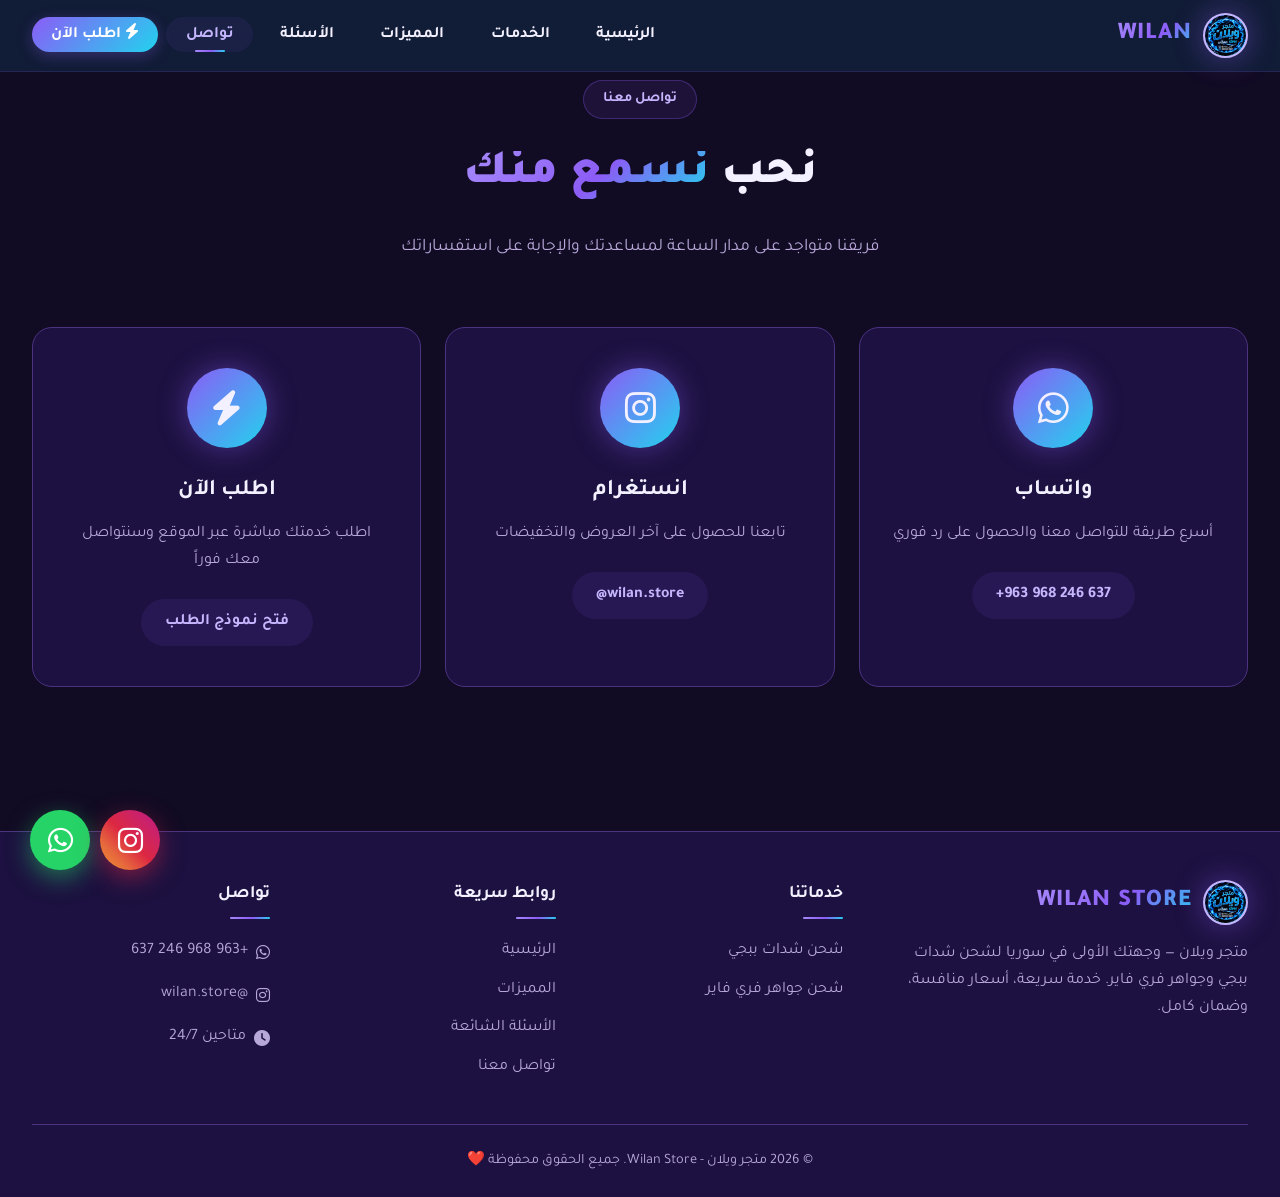
==== commit 0e887ae9: "Add files via upload" ====
--- a/contact.html
+++ b/contact.html
@@ -10,7 +10,7 @@
     <!-- Google Fonts -->
     <link rel="preconnect" href="https://fonts.googleapis.com">
     <link rel="preconnect" href="https://fonts.gstatic.com" crossorigin>
-    <link href="https://fonts.googleapis.com/css2?family=Tajawal:wght@400;500;700;900&family=Cairo:wght@400;700;900&display=swap" rel="stylesheet">
+    <link href="https://fonts.googleapis.com/css2?family=Changa:wght@600;700&family=Tajawal:wght@400;500;700&family=JetBrains+Mono:wght@500;700&display=swap" rel="stylesheet">
 
     <!-- Font Awesome -->
     <link rel="stylesheet" href="https://cdnjs.cloudflare.com/ajax/libs/font-awesome/6.5.1/css/all.min.css">
@@ -25,9 +25,6 @@
 
     <!-- شريط تقدم التمرير -->
     <div class="scroll-progress" id="scrollProgress"></div>
-
-    <!-- خلفية نجوم -->
-    <div class="stars-bg"></div>
 
     <!-- شريط التنقل -->
     <nav class="navbar">
